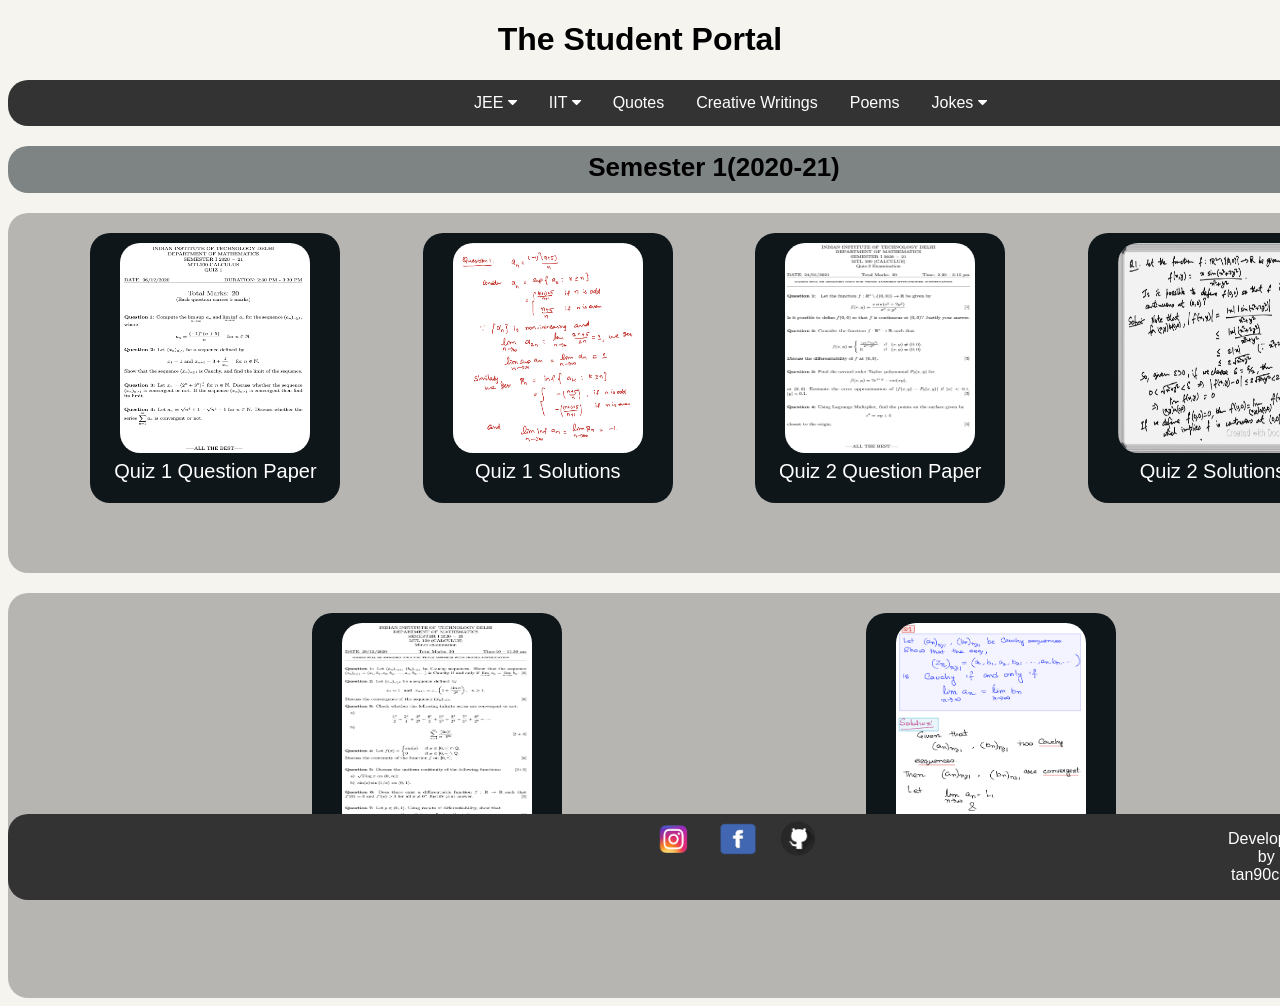
==== mtl.html @ 5f9cb121 "day 2" ====
<!DOCTYPE html>
<html>
<head>
    <title>TheStudentPortal</title>
    <meta name="viewport" content="width=device-width, initial-scale=1">
    <link rel="stylesheet" href="index.css">
    <link rel="stylesheet" href="https://cdnjs.cloudflare.com/ajax/libs/font-awesome/4.7.0/css/font-awesome.min.css">
</head>
<body>
    <h1 align = "center">The Student Portal</h1>
<div class="navbar">
  <div class="dropdown" id = "first" >
    <button class="dropbtn">JEE
      <i class="fa fa-caret-down"></i>
    </button>
    <div class="dropdown-content">
      <a href="#">Chemistry</a>
    </div>
  </div> 
  <div class="dropdown">
    <button class="dropbtn">IIT 
      <i class="fa fa-caret-down"></i>
    </button>
    <div class="dropdown-content">
      <div class="dropdown2">
        <button class="dropbtn2">IITD
          <i class="fa fa-caret-right"></i>
        </button>
            <div class="dropdown-content2">
                    <div class="dropdown3">
                         <button class="dropbtn3">Batch A
                             <i class="fa fa-caret-right"></i>
                         </button>
                             <div class="dropdown-content3">
                                 <a href="#">COL100</a>
                                 <a href="#">ELL100</a>
                                 <a href="#">MTL100</a>
                                 <a href="#">PYL100</a>
                             </div>
                    </div>    
                    <div class="dropdown4">   
                        <button class="dropbtn4">Batch B
                             <i class="fa fa-caret-right"></i>
                         </button>
                             <div class="dropdown-content4">
                                 <a href="#">APL100</a>
                                 <a href="#">CML101</a>
                                 <a href="#">MCP100</a>
                                 <a href="#">MTL100</a>
                             </div>
                    </div>  
            </div>
      </div>
    </div>
  </div> 
  <a href="#news">Quotes</a>
  <a href="#news">Creative Writings</a>
  <a href="#news">Poems</a>
  <div class="dropdown">
    <button class="dropbtn">Jokes 
      <i class="fa fa-caret-down"></i>
    </button>
    <div class="dropdown-content">
      <a href="#">Physics</a>
      <a href="#">Chemistry</a>
      <a href="#">Maths</a>
    </div>
  </div> 
</div>
<div class = "bottombar">
    <a id = "insta" href="https://www.instagram.com/tan90cot0/?hl=en">
        <img src="images/insta.png" alt="hello" height = "40" width = "70">
    </a>
    <a id = "fb" href="https://www.facebook.com/aryan2503">
        <img src="images/fb.png" alt="hello" height = "60" width = "70">
    </a>
    <a id = "git" href="https://github.com/tan90cot0">
        <img src="images/github.png" alt="hello" height = "45" width = "80">
    </a>
    <footer id = "footer">
        <p id = "first2">Developed by tan90cot0</p> 
    </footer>
</div>
 
<div class = "middlebar">
    <div id = "sem">Semester 1(2020-21)</div>
</div>
<div class = "container"> 
    <div class = "tile">
        <a href="files/quiz1.pdf" download="Quiz1" style = "text-decoration: none;"> <img class ="image" src="images/quiz1.png">
            <br>
            <div class = "img_text">Quiz 1 Question Paper</div>
        </a>
    </div>
    <div class = "tile">
        <a href="files/quiz1_sol.pdf" download="Quiz1_sol" style = "text-decoration: none;"> <img class ="image" src="images/quiz1_sol.png">
            <br>
            <div class = "img_text">Quiz 1 Solutions</div>
        </a>
    </div>
    <div class = "tile">
        <a href="files/quiz2.pdf" download="Quiz2" style = "text-decoration: none;"> <img class ="image" src="images/quiz2.png">
            <br>
            <div class = "img_text">Quiz 2 Question Paper</div>
        </a>
    </div>
    <div class = "tile">
        <a href="files/quiz2_sol.pdf" download="Quiz2_sol" style = "text-decoration: none;"> <img class ="image" src="images/quiz2_sol.png">
            <br>
            <div class = "img_text">Quiz 2 Solutions</div>
        </a>
    </div>  
</div>
<div class = "container2"> 
    <div class = "tile">
        <a href="files/minor.pdf" download="Minor" style = "text-decoration: none;"> <img class ="image" src="images/minor.png">
            <br>
            <div class = "img_text">Minor (1) Question Paper</div>
        </a>
    </div>
    <div class = "tile">
        <a href="files/minor_sol.pdf" download="Minor_sol" style = "text-decoration: none;"> <img class ="image" src="images/minor_sol.png">
            <br>
            <div class = "img_text">Minor (1) Solutions</div>
        </a>
    </div> 
</div>


</body>
</html>
---- index.css ----
body {
    font-family: Arial, Helvetica, sans-serif;
  }
  
  .navbar {
    overflow: hidden;
    background-color: #333;
    border-radius: 20px;
    width: 1411px;
  }
  
  #first {
      margin-left: 450px;
  }
  .navbar a {
    float: left;
    font-size: 16px;
    color: white;
    text-align: center;
    padding: 14px 16px;
    text-decoration: none;
  }
  
  .dropdown {
    float: left;
    overflow: hidden;
  }

  .dropdown2 {
    float: left;
    overflow: hidden;
  }

  .dropdown3 {
    float: left;
    overflow: hidden;
  }

  .dropdown4 {
    float: left;
    overflow: hidden;
  }
  
  .dropdown .dropbtn {
    font-size: 16px;  
    border: none;
    outline: none;
    color: white;
    padding: 14px 16px;
    background-color: inherit;
    font-family: inherit;
    margin: 0;
  }

  .dropdown2 .dropbtn2 {
    font-size: 16px;  
    border: none;
    outline: none;
    color: black;
    padding: 14px 30px;
    background-color: inherit;
    font-family: inherit;
    margin: 0;
  }

  .dropdown3 .dropbtn3 {
    font-size: 16px;  
    border: none;
    outline: none;
    color: black;
    padding: 5px 40px;
    background-color: inherit;
    font-family: inherit;
    margin: 5;
  }

  .dropdown4 .dropbtn4 {
    font-size: 16px;  
    border: none;
    outline: none;
    color: black;
    padding: 5px 40px;
    background-color: inherit;
    font-family: inherit;
    margin: 5;
  }
  
  .navbar a:hover, .dropdown:hover .dropbtn {
    background-color: red;
  }

  .navbar a:hover, .dropdown2:hover .dropbtn2 {
    background-color: red;
  }
  .navbar a:hover, .dropdown3:hover .dropbtn3 {
    background-color: red;
  }

  .navbar a:hover, .dropdown4:hover .dropbtn4 {
    background-color: red;
  }
  
  .dropdown-content {
    display: none;
    position: absolute;
    background-color: #f9f9f9;
    min-width: 20px;
    box-shadow: 0px 8px 16px 0px rgba(0,0,0,0.2);
    z-index: 1;
  }

  .dropdown-content2 {
    display: none;
    position: absolute;
    background-color: #f9f9f9;
    min-width: 60px;
    box-shadow: 0px 8px 16px 0px rgba(0,0,0,0.2);
    z-index: 1;
  }

  .dropdown-content3 {
    display: none;
    position: absolute;
    background-color: #f9f9f9;
    min-width: 60px;
    box-shadow: 0px 8px 16px 0px rgba(0,0,0,0.2);
    z-index: 1;
  }

  .dropdown-content4 {
    display: none;
    position: absolute;
    background-color: #f9f9f9;
    min-width: 60px;
    box-shadow: 0px 8px 16px 0px rgba(0,0,0,0.2);
    z-index: 1;
  }
  
  .dropdown-content a {
    float: none;
    color: black;
    padding: 12px 16px;
    text-decoration: none;
    display: block;
    text-align: left;
  }

  .dropdown-content2 a {
    float: none;
    color: black;
    padding: 14px 16px;
    text-decoration: none;
    display: block;
    text-align: left;
  }

  .dropdown-content3 a {
    float: none;
    color: black;
    padding: 14px 16px;
    text-decoration: none;
    display: block;
    text-align: left;
  }

  .dropdown-content4 a {
    float: none;
    color: black;
    padding: 14px 16px;
    text-decoration: none;
    display: block;
    text-align: left;
  }
  
  .dropdown-content a:hover {
    background-color: #ddd;
  }

  .dropdown-content2 a:hover {
    background-color: #ddd;
  }

  .dropdown-content3 a:hover {
    background-color: #ddd;
  }

  .dropdown-content4 a:hover {
    background-color: #ddd;
  }
  
  .dropdown:hover .dropdown-content {
    display: block;
  }

  .dropdown2:hover .dropdown-content2 {
    display: inline;
  }

  .dropdown3:hover .dropdown-content3 {
    display: inline;
  }

  .dropdown4:hover .dropdown-content4 {
    display: inline;
  }

  .fa fa-caret-right {
      display: inline;
  }

  #footer {
    right:5px;
    float: left;
    font-size: 16px;
    color: white;
    text-align: center;
    padding: 0px 20px;
    text-decoration: none;
    display: inline;
  }

  .bottombar {
    overflow: hidden;
    background-color: #333;
    position: fixed;
    bottom: 0.5px;
    border-radius: 20px;
  }

  #insta {
    position:absolute;
    margin-left:630px;
    margin-top:5px;
  }

  #fb {
    position:absolute;
    margin-left:695px;
    margin-top:-5px;
  }

  #git {
    position:absolute;
    margin-left:750px;
    margin-top:2px;
  }

  #first2 {
    margin-left: 1200px;
  }

  body {
    background-color:#f5f4ef;
  }

  .container {
    background-color: rgba(0, 0, 0, 0.26);
    height: 40vh;
    display: flex;
    justify-content: space-evenly;
    text-align: center;
    font-size: 26px;
    border-radius: 20px;
    margin-top: 20px;
    width: 1412px;
  }

  .container2 {
    background-color: rgba(0, 0, 0, 0.26);
    height: 45vh;
    display: flex;
    justify-content: space-evenly;
    text-align: center;
    font-size: 26px;
    border-radius: 20px;
    margin-top: 20px;
    width: 1412px;
  }

  .middlebar {
    overflow: hidden;
    background-color: rgba(69, 77, 80, 0.671);
    height: 35px;
    width:1400px;
    border-radius: 20px;
    padding: 6px;
    margin-top:20px;
  }

  #sem {
    font-weight: bold;
    text-align: center;
    font-size: 26px;
  }

  .tile {
    height: 270px;
    width: 250px;
    background-color: rgb(15, 22, 26);
    display: block;
    margin-top: 20px;
    border-radius: 20px;
  }

  .image {
    border-radius:20px;
    margin-top:10px;
    height: 210px;
    width:190px;
  }

  .img_text {
    font-size: 20px;
    color: white;
  }
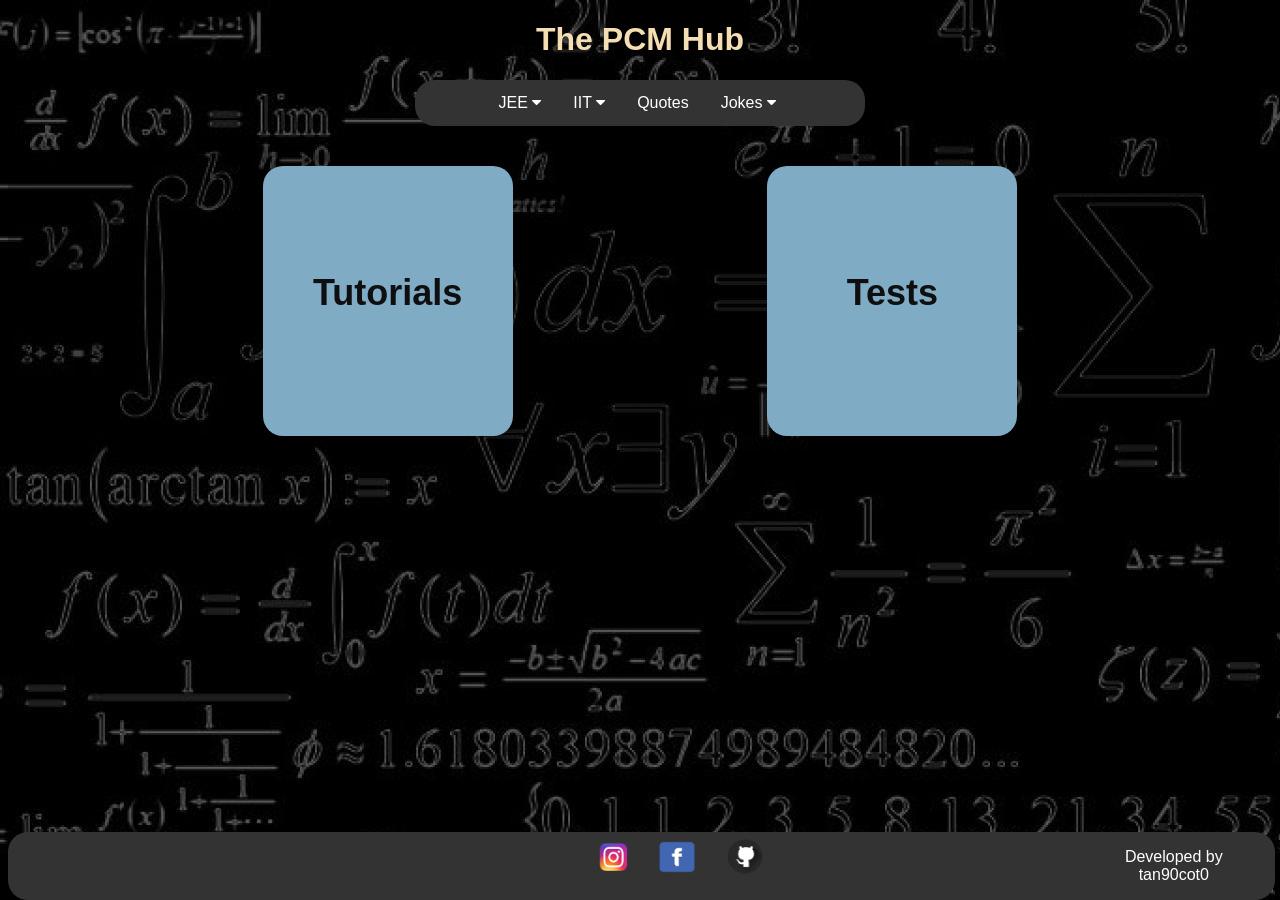
==== commit a2a9207a: "day 3" ====
--- a/mtl.html
+++ b/mtl.html
@@ -1,14 +1,15 @@
 <!DOCTYPE html>
 <html>
 <head>
-    <title>TheStudentPortal</title>
+    <title>The PCM Hub</title>
     <meta name="viewport" content="width=device-width, initial-scale=1">
     <link rel="stylesheet" href="index.css">
     <link rel="stylesheet" href="https://cdnjs.cloudflare.com/ajax/libs/font-awesome/4.7.0/css/font-awesome.min.css">
 </head>
 <body>
-    <h1 align = "center">The Student Portal</h1>
+    <a href="index.html" style = "text-decoration: none;"><h1 align = "center">The PCM Hub</h1></a>
 <div class="navbar">
+<div class = "bar">
   <div class="dropdown" id = "first" >
     <button class="dropbtn">JEE
       <i class="fa fa-caret-down"></i>
@@ -34,7 +35,7 @@
                              <div class="dropdown-content3">
                                  <a href="#">COL100</a>
                                  <a href="#">ELL100</a>
-                                 <a href="#">MTL100</a>
+                                 <a href="mtl.html">MTL100</a>
                                  <a href="#">PYL100</a>
                              </div>
                     </div>    
@@ -46,7 +47,7 @@
                                  <a href="#">APL100</a>
                                  <a href="#">CML101</a>
                                  <a href="#">MCP100</a>
-                                 <a href="#">MTL100</a>
+                                 <a href="mtl.html">MTL100</a>
                              </div>
                     </div>  
             </div>
@@ -54,8 +55,6 @@
     </div>
   </div> 
   <a href="#news">Quotes</a>
-  <a href="#news">Creative Writings</a>
-  <a href="#news">Poems</a>
   <div class="dropdown">
     <button class="dropbtn">Jokes 
       <i class="fa fa-caret-down"></i>
@@ -67,65 +66,39 @@
     </div>
   </div> 
 </div>
+</div>
 <div class = "bottombar">
-    <a id = "insta" href="https://www.instagram.com/tan90cot0/?hl=en">
-        <img src="images/insta.png" alt="hello" height = "40" width = "70">
-    </a>
-    <a id = "fb" href="https://www.facebook.com/aryan2503">
-        <img src="images/fb.png" alt="hello" height = "60" width = "70">
-    </a>
-    <a id = "git" href="https://github.com/tan90cot0">
-        <img src="images/github.png" alt="hello" height = "45" width = "80">
-    </a>
+    <div class = "logos">
+        <a id = "insta" href="https://www.instagram.com/tan90cot0/?hl=en">
+            <img src="images/insta.png" alt="hello" height = "40" width = "70">
+        </a>
+        <a id = "fb" href="https://www.facebook.com/aryan2503">
+            <img src="images/fb.png" alt="hello" height = "60" width = "70">
+        </a>
+        <a id = "git" href="https://github.com/tan90cot0">
+            <img src="images/github.png" alt="hello" height = "45" width = "80">
+        </a>
+    </div>      
     <footer id = "footer">
-        <p id = "first2">Developed by tan90cot0</p> 
+        <p>Developed by tan90cot0</p> 
     </footer>
-</div>
- 
-<div class = "middlebar">
-    <div id = "sem">Semester 1(2020-21)</div>
-</div>
-<div class = "container"> 
-    <div class = "tile">
-        <a href="files/quiz1.pdf" download="Quiz1" style = "text-decoration: none;"> <img class ="image" src="images/quiz1.png">
-            <br>
-            <div class = "img_text">Quiz 1 Question Paper</div>
-        </a>
-    </div>
-    <div class = "tile">
-        <a href="files/quiz1_sol.pdf" download="Quiz1_sol" style = "text-decoration: none;"> <img class ="image" src="images/quiz1_sol.png">
-            <br>
-            <div class = "img_text">Quiz 1 Solutions</div>
-        </a>
-    </div>
-    <div class = "tile">
-        <a href="files/quiz2.pdf" download="Quiz2" style = "text-decoration: none;"> <img class ="image" src="images/quiz2.png">
-            <br>
-            <div class = "img_text">Quiz 2 Question Paper</div>
-        </a>
-    </div>
-    <div class = "tile">
-        <a href="files/quiz2_sol.pdf" download="Quiz2_sol" style = "text-decoration: none;"> <img class ="image" src="images/quiz2_sol.png">
-            <br>
-            <div class = "img_text">Quiz 2 Solutions</div>
-        </a>
-    </div>  
-</div>
-<div class = "container2"> 
-    <div class = "tile">
-        <a href="files/minor.pdf" download="Minor" style = "text-decoration: none;"> <img class ="image" src="images/minor.png">
-            <br>
-            <div class = "img_text">Minor (1) Question Paper</div>
-        </a>
-    </div>
-    <div class = "tile">
-        <a href="files/minor_sol.pdf" download="Minor_sol" style = "text-decoration: none;"> <img class ="image" src="images/minor_sol.png">
-            <br>
-            <div class = "img_text">Minor (1) Solutions</div>
-        </a>
-    </div> 
 </div>
 
 
+<div class = "container one"> 
+    <a href="mtl_tuts.html" style = "text-decoration: none;">
+        <div class = "tile">
+                <br>
+                <div class = "just_text">Tutorials</div>  
+        </div>
+    </a>
+    <a href="mtl_tests.html" style = "text-decoration: none;">
+        <div class = "tile">
+            <br>
+            <div class = "just_text">Tests</div>
+        </div>
+    </a>
+</div>
+
 </body>
 </html>
--- a/index.css
+++ b/index.css
@@ -1,17 +1,26 @@
   body {
     font-family: Arial, Helvetica, sans-serif;
+    background-image: url("images/bg.jpg");
+    background-repeat: repeat-y;
+  }
+
+  h1 {
+    color:wheat;
   }
   
   .navbar {
     overflow: hidden;
     background-color: #333;
     border-radius: 20px;
-    width: 1411px;
-  }
-  
-  #first {
-      margin-left: 450px;
-  }
+    width: 450px;
+    margin-left:auto;
+    margin-right:auto;
+  }
+ 
+  .bar {
+    margin-left:15%;
+  }
+
   .navbar a {
     float: left;
     font-size: 16px;
@@ -209,7 +218,7 @@
   }
 
   #footer {
-    right:5px;
+    margin-left:84%;
     float: left;
     font-size: 16px;
     color: white;
@@ -225,28 +234,28 @@
     position: fixed;
     bottom: 0.5px;
     border-radius: 20px;
+    width: 99%;
+  }
+
+  .logos {
+    margin-left:45%;
   }
 
   #insta {
     position:absolute;
-    margin-left:630px;
     margin-top:5px;
   }
 
   #fb {
     position:absolute;
-    margin-left:695px;
     margin-top:-5px;
+    margin-left:5%;
   }
 
   #git {
     position:absolute;
-    margin-left:750px;
     margin-top:2px;
-  }
-
-  #first2 {
-    margin-left: 1200px;
+    margin-left:10%;
   }
 
   body {
@@ -255,36 +264,38 @@
 
   .container {
     background-color: rgba(0, 0, 0, 0.26);
-    height: 40vh;
+    height: 315px;
     display: flex;
     justify-content: space-evenly;
     text-align: center;
     font-size: 26px;
-    border-radius: 20px;
     margin-top: 20px;
-    width: 1412px;
-  }
-
-  .container2 {
-    background-color: rgba(0, 0, 0, 0.26);
-    height: 45vh;
-    display: flex;
-    justify-content: space-evenly;
-    text-align: center;
-    font-size: 26px;
-    border-radius: 20px;
-    margin-top: 20px;
-    width: 1412px;
+    width: 100%;
+  }
+
+  .container.one{
+    height: 315px;
+  }
+
+  .container.two{
+    height: 315px;
+  }
+
+  .container.three{
+    height: 350px;
   }
 
   .middlebar {
     overflow: hidden;
-    background-color: rgba(69, 77, 80, 0.671);
+    background-color: rgba(154, 173, 180, 0.671);
     height: 35px;
-    width:1400px;
+    width: 50%;
     border-radius: 20px;
     padding: 6px;
     margin-top:20px;
+    margin-left: auto;
+    margin-right: auto;
+    min-width: 400px;
   }
 
   #sem {
@@ -296,7 +307,7 @@
   .tile {
     height: 270px;
     width: 250px;
-    background-color: rgb(15, 22, 26);
+    background-color: rgb(127, 171, 197);
     display: block;
     margin-top: 20px;
     border-radius: 20px;
@@ -311,6 +322,14 @@
 
   .img_text {
     font-size: 20px;
-    color: white;
-  }
-
+    color: rgb(15, 15, 15);
+    font-weight: bold;
+  }
+
+  .just_text {
+    font-size: 36px;
+    color: rgb(15, 15, 15);
+    font-weight: bold;
+    margin-top:75px;
+  }
+
